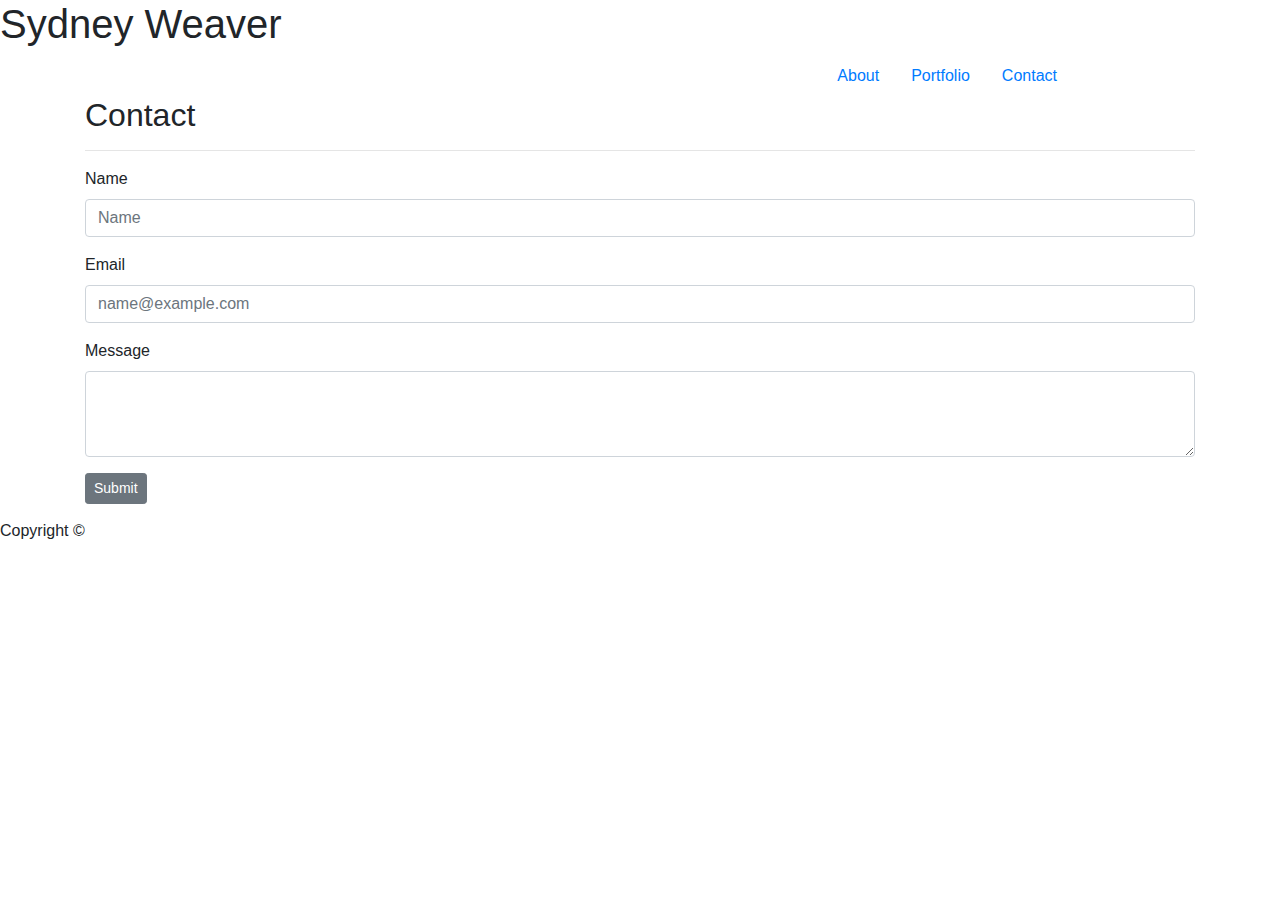
==== contact.html @ f8db3611 "Add files via upload" ====
<!DOCTYPE html>
<html lang="en">

<head>
    <meta charset="UTF-8">
    <link rel="reset" type="text/css" href="assets/css/Reset.css">
    <link rel="stylesheet" href="https://stackpath.bootstrapcdn.com/bootstrap/4.3.1/css/bootstrap.min.css" integrity="sha384-ggOyR0iXCbMQv3Xipma34MD+dH/1fQ784/j6cY/iJTQUOhcWr7x9JvoRxT2MZw1T" crossorigin="anonymous">
    <link rel="stylesheet" type="text/css" href="assets/css/style.css">

    <title>Contact</title>
</head>

<body>
   
    <header>
    
        <h1>Sydney Weaver</h1>
        <ul class="nav justify-content-end" style= "padding-right: 207px;">
            <li class="nav-item">
              <a class="nav-link active" href="index.html">About</a>
            </li>
            <li class="nav-item">
              <a class="nav-link" href="portfolio.html">Portfolio</a>
            </li>
            <li class="nav-item">
              <a class="nav-link" href="contact.html">Contact</a>
            </li>
          </ul>

    
    </header>
    <div id="wrapper">
    <main style="padding-bottom: 15px">
    <div class="container">
            <h2>Contact</h2>

            <hr>
            <form>
                    <div class="form-group">
                      <label for="exampleFormControlInput1">Name</label>
                      <input type="name" class="form-control" id="exampleFormControlInput1" placeholder="Name">
                    </div>
                    <div class="form-group">
                      <label for="exampleFormControlSelect1">Email</label>
                      <input type="email" class="form-control" id="exampleFormControlInput1" placeholder="name@example.com">
                    </div>
                    <div class ="form-group">
                      <label for="exampleFormControlTextarea1">Message</label>
                      <textarea class="form-control" id="exampleFormControlTextarea1" rows="3"></textarea>
                    </div>
                  </form>
                  <button type="button" class="btn btn-secondary btn-sm">Submit</button>
    </div>
    </main>
    </div>
</body>

<footer>
    Copyright &copy;
</footer> 

</html>
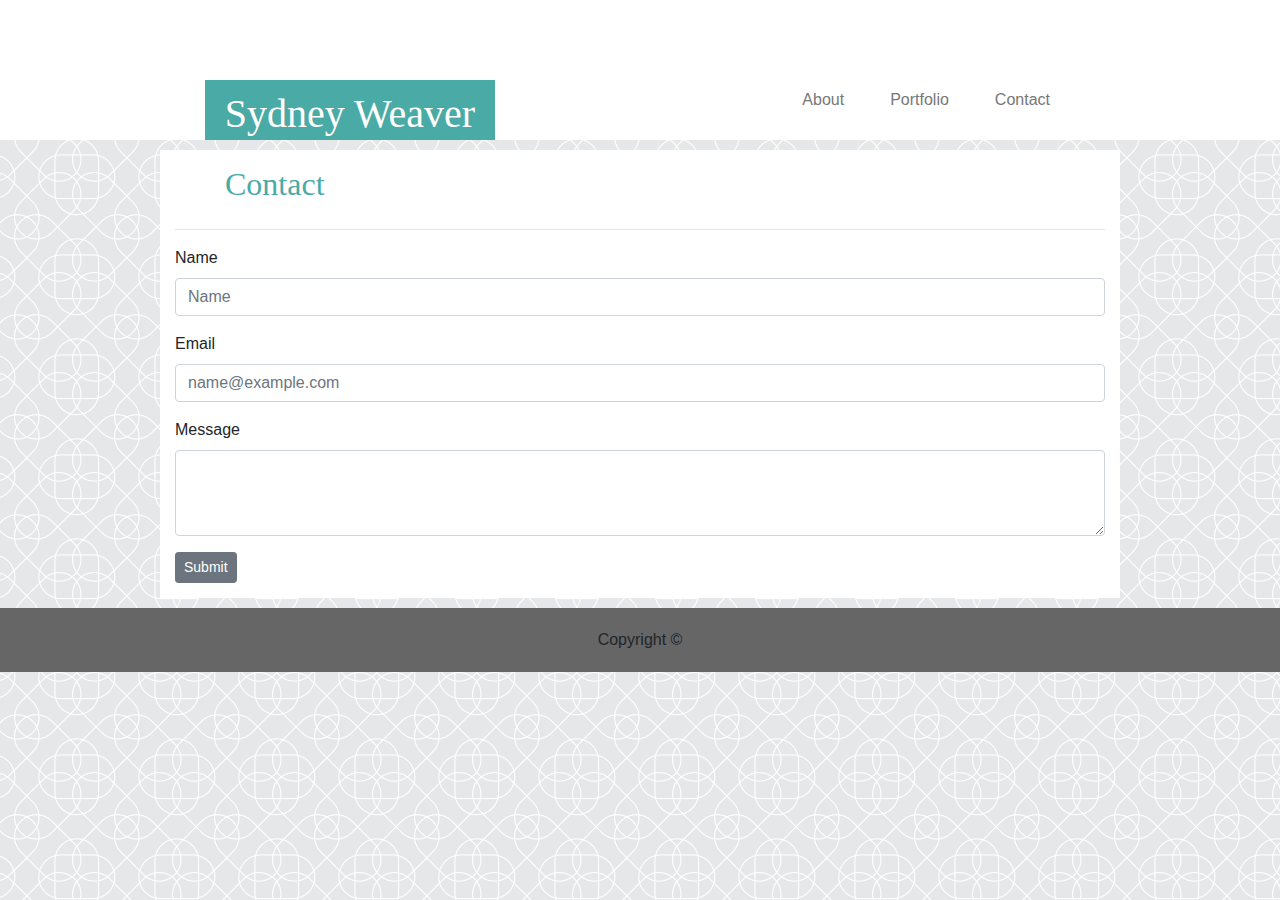
==== commit 1c35294c: "added hw" ====
--- a/contact.html
+++ b/contact.html
@@ -1,62 +1,62 @@
-<!DOCTYPE html>
-<html lang="en">
-
-<head>
-    <meta charset="UTF-8">
-    <link rel="reset" type="text/css" href="assets/css/Reset.css">
-    <link rel="stylesheet" href="https://stackpath.bootstrapcdn.com/bootstrap/4.3.1/css/bootstrap.min.css" integrity="sha384-ggOyR0iXCbMQv3Xipma34MD+dH/1fQ784/j6cY/iJTQUOhcWr7x9JvoRxT2MZw1T" crossorigin="anonymous">
-    <link rel="stylesheet" type="text/css" href="assets/css/style.css">
-
-    <title>Contact</title>
-</head>
-
-<body>
-   
-    <header>
-    
-        <h1>Sydney Weaver</h1>
-        <ul class="nav justify-content-end" style= "padding-right: 207px;">
-            <li class="nav-item">
-              <a class="nav-link active" href="index.html">About</a>
-            </li>
-            <li class="nav-item">
-              <a class="nav-link" href="portfolio.html">Portfolio</a>
-            </li>
-            <li class="nav-item">
-              <a class="nav-link" href="contact.html">Contact</a>
-            </li>
-          </ul>
-
-    
-    </header>
-    <div id="wrapper">
-    <main style="padding-bottom: 15px">
-    <div class="container">
-            <h2>Contact</h2>
-
-            <hr>
-            <form>
-                    <div class="form-group">
-                      <label for="exampleFormControlInput1">Name</label>
-                      <input type="name" class="form-control" id="exampleFormControlInput1" placeholder="Name">
-                    </div>
-                    <div class="form-group">
-                      <label for="exampleFormControlSelect1">Email</label>
-                      <input type="email" class="form-control" id="exampleFormControlInput1" placeholder="name@example.com">
-                    </div>
-                    <div class ="form-group">
-                      <label for="exampleFormControlTextarea1">Message</label>
-                      <textarea class="form-control" id="exampleFormControlTextarea1" rows="3"></textarea>
-                    </div>
-                  </form>
-                  <button type="button" class="btn btn-secondary btn-sm">Submit</button>
-    </div>
-    </main>
-    </div>
-</body>
-
-<footer>
-    Copyright &copy;
-</footer> 
-
-</html>
+<!DOCTYPE html>
+<html lang="en">
+
+<head>
+    <meta charset="UTF-8">
+    <link rel="reset" type="text/css" href="assets/css/Reset.css">
+    <link rel="stylesheet" href="https://stackpath.bootstrapcdn.com/bootstrap/4.3.1/css/bootstrap.min.css" integrity="sha384-ggOyR0iXCbMQv3Xipma34MD+dH/1fQ784/j6cY/iJTQUOhcWr7x9JvoRxT2MZw1T" crossorigin="anonymous">
+    <link rel="stylesheet" type="text/css" href="assets/css/style.css">
+
+    <title>Contact</title>
+</head>
+
+<body>
+   
+    <header>
+    
+        <h1>Sydney Weaver</h1>
+        <ul class="nav justify-content-end" style= "padding-right: 207px;">
+            <li class="nav-item">
+              <a class="nav-link active" href="index.html">About</a>
+            </li>
+            <li class="nav-item">
+              <a class="nav-link" href="portfolio.html">Portfolio</a>
+            </li>
+            <li class="nav-item">
+              <a class="nav-link" href="contact.html">Contact</a>
+            </li>
+          </ul>
+
+    
+    </header>
+    <div id="wrapper">
+    <main style="padding-bottom: 15px">
+    <div class="container">
+            <h2>Contact</h2>
+
+            <hr>
+            <form>
+                    <div class="form-group">
+                      <label for="exampleFormControlInput1">Name</label>
+                      <input type="name" class="form-control" id="exampleFormControlInput1" placeholder="Name">
+                    </div>
+                    <div class="form-group">
+                      <label for="exampleFormControlSelect1">Email</label>
+                      <input type="email" class="form-control" id="exampleFormControlInput1" placeholder="name@example.com">
+                    </div>
+                    <div class ="form-group">
+                      <label for="exampleFormControlTextarea1">Message</label>
+                      <textarea class="form-control" id="exampleFormControlTextarea1" rows="3"></textarea>
+                    </div>
+                  </form>
+                  <button type="button" class="btn btn-secondary btn-sm">Submit</button>
+    </div>
+    </main>
+    </div>
+</body>
+
+<footer>
+    Copyright &copy;
+</footer> 
+
+</html>
--- a/assets/css/style.css
+++ b/assets/css/style.css
@@ -0,0 +1,91 @@
+p {
+    padding: 15px 50px 0 100px;
+    color: #777;
+    font-family: 'Arial', 'Helvetica Neue', Helvetica, sans-serif;
+    line-height: 21px;
+    text-indent:50px;
+}
+#wrapper {
+    margin-left: auto;
+    margin-right: auto;
+    width: 960px;
+}
+
+header {
+    width: 100%;
+    height:140px;
+    background-color: #fff;
+}
+
+h1 {
+    font-family: 'Georgia', Times, serif;
+    background-color: #4aaaa5;
+    color: #fff;
+    width: 290px;
+    height: 50px;
+    text-align: center;
+    display: inline-block;
+    margin-left: 205px; 
+    margin-top: 80px;
+    padding-top: 10px;
+    padding-bottom: 50px;
+}
+
+h2 {
+    font-family: 'Georgia', Times, serif;
+    color: #4aaaa5;
+    padding: 10px 0 10px 50px;
+}
+
+body {
+    font-family: 'Arial', serif;
+    background-image: url(../images/intersection.png);
+}
+
+main {
+    padding-top: 5px;
+    border-color: #ddd;
+    font-family: 'Arial', 'Helvetica Neue', Helvetica, sans-serif;
+    background-color: #fff;
+    border-color: #ddd;
+    margin-top: 10px;
+}
+
+footer {
+    text-align: center;
+    background-color: #666;
+    padding: 20px 0;
+    width: 100%;
+    border-top-color: #4aaaa5;
+    margin-top: 10px;
+}
+
+.nav {
+    list-style: none;
+    background-color: #fff;
+    color: #777;
+    text-align: right;
+    padding: 80px 203px 0 0;
+    float: right;
+}
+.nav > li {
+    display: inline-block;
+    padding: 0 7px 0 7px;
+    color: #777;
+}
+.nav > li > a {
+    text-decoration: none;
+    color:#777;
+}
+.nav > li > a:hover {
+    color: #4aaaa5;
+    font-weight: bold;
+}
+
+.button {
+    background-color: #4aaaa5;
+    border-color: #4aaaa5;
+    color: #fff;
+    padding-bottom: 20px;
+    margin-bottom: 20px;
+}